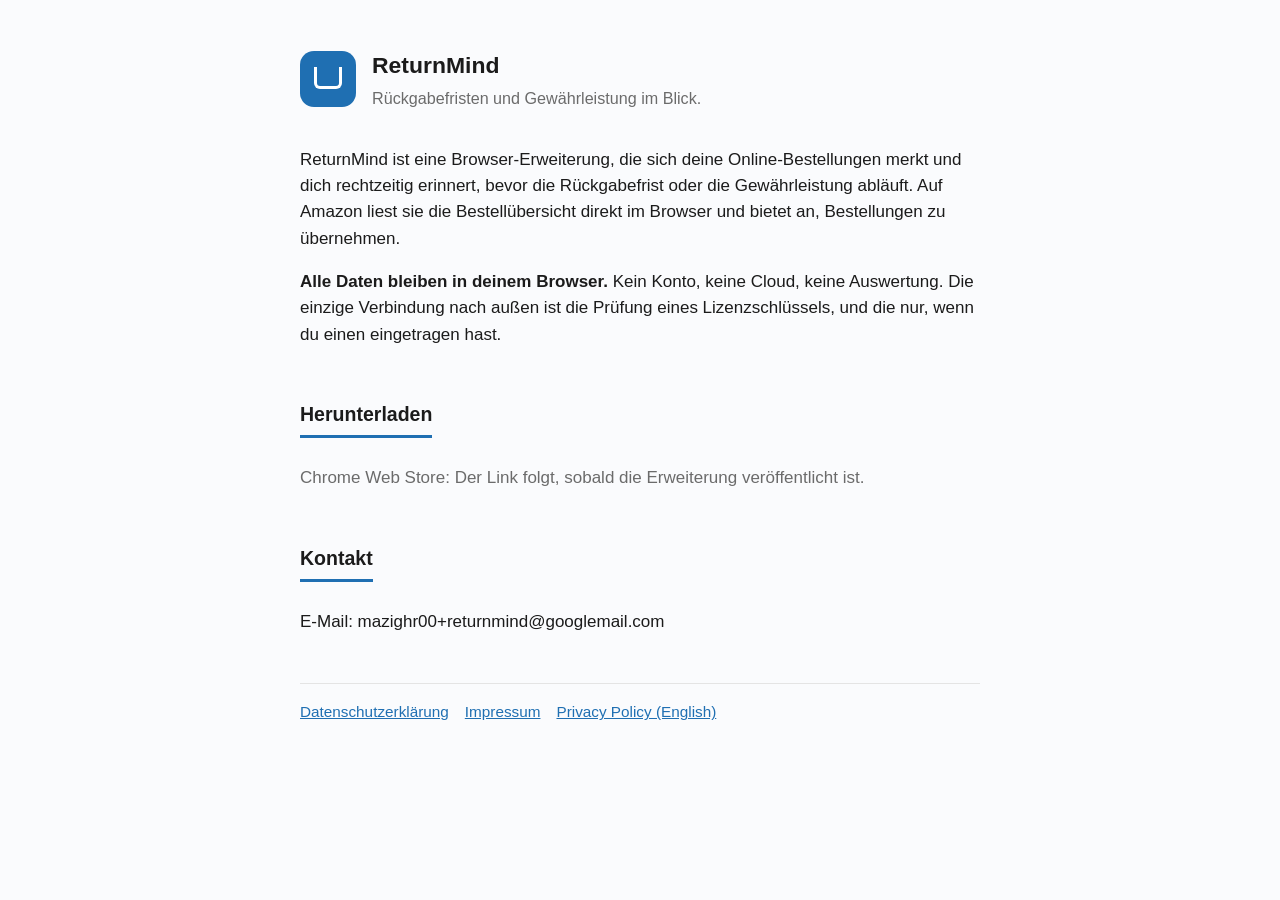
==== index.html @ fb7543d6 "ReturnMind Rechtsseiten (Impressum, Datenschutz)" ====
<!doctype html>
<html lang="de">
<head>
<meta charset="utf-8">
<meta name="viewport" content="width=device-width, initial-scale=1">
<title>ReturnMind – Rückgabefristen und Gewährleistung im Blick</title>
<link rel="stylesheet" href="style.css">
</head>
<body>
<main>
  <header>
    <div class="mark" aria-hidden="true"></div>
    <div><h1><a href="index.html">ReturnMind</a></h1><p>Rückgabefristen und Gewährleistung im Blick.</p></div>
  </header>

  <p>ReturnMind ist eine Browser-Erweiterung, die sich deine Online-Bestellungen merkt und dich rechtzeitig erinnert, bevor die Rückgabefrist oder die Gewährleistung abläuft. Auf Amazon liest sie die Bestellübersicht direkt im Browser und bietet an, Bestellungen zu übernehmen.</p>
  <p><strong>Alle Daten bleiben in deinem Browser.</strong> Kein Konto, keine Cloud, keine Auswertung. Die einzige Verbindung nach außen ist die Prüfung eines Lizenzschlüssels, und die nur, wenn du einen eingetragen hast.</p>

  <h2>Herunterladen</h2>
  <p class="muted">Chrome Web Store: Der Link folgt, sobald die Erweiterung veröffentlicht ist.</p>

  <h2>Kontakt</h2>
  <p>E-Mail: mazighr00+returnmind@googlemail.com</p>

  <footer>
    <nav><a href="datenschutz.html">Datenschutzerklärung</a><a href="impressum.html">Impressum</a><a href="privacy.html">Privacy Policy (English)</a></nav>
  </footer>
</main>
</body>
</html>
---- style.css ----
/* ReturnMind – Rechtsseiten. Eigener Stil, keine fremden Ressourcen. */
:root { --bg: #fafbfd; --ink: #1b1b1b; --blue: #1F6FB2; --muted: #6b6b6b; --line: #e4e4e4; }
html, body { margin: 0; background: var(--bg); color: var(--ink); font: 17px/1.55 -apple-system, BlinkMacSystemFont, "Segoe UI", Helvetica, Arial, sans-serif; }
main { max-width: 680px; margin: 0 auto; padding: 48px 20px 64px; }
header { display: flex; align-items: center; gap: 16px; margin-bottom: 36px; }
header .mark { width: 56px; height: 56px; border-radius: 14px; background: var(--blue); flex: none; position: relative; }
header .mark::after { content: ""; position: absolute; left: 14px; top: 16px; width: 28px; height: 22px; border: 3px solid #fff; border-top: 0; border-radius: 0 0 6px 6px; box-sizing: border-box; }
header h1 { font-size: 1.35rem; margin: 0; } header h1 a { color: inherit; text-decoration: none; }
header p { margin: 2px 0 0; color: var(--muted); font-size: .95rem; }
h2 { font-size: 1.15rem; margin: 34px 0 10px; padding-bottom: 6px; border-bottom: 3px solid var(--blue); display: inline-block; }
h3 { font-size: 1rem; margin: 24px 0 6px; }
ul { padding-left: 22px; }
address { font-style: normal; }
a { color: var(--blue); }
.muted { color: var(--muted); }
footer { margin-top: 48px; color: var(--muted); font-size: .9rem; border-top: 1px solid var(--line); padding-top: 16px; }
footer nav a { margin-right: 16px; }
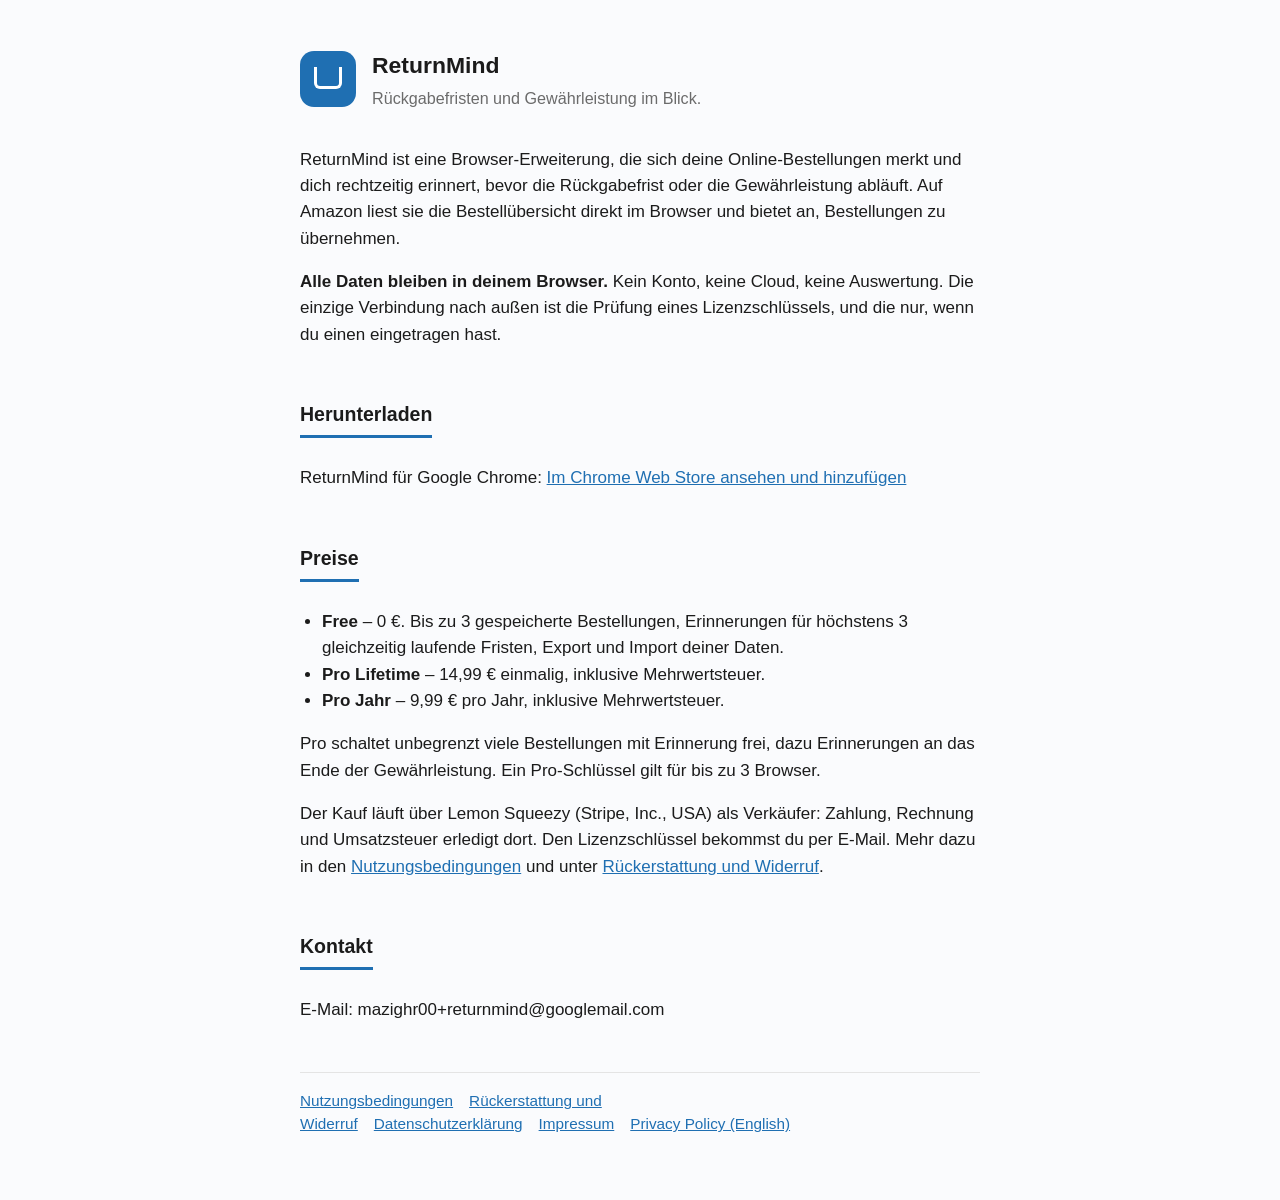
==== commit f28510dd: "Add files via upload" ====
--- a/index.html
+++ b/index.html
@@ -17,13 +17,22 @@
   <p><strong>Alle Daten bleiben in deinem Browser.</strong> Kein Konto, keine Cloud, keine Auswertung. Die einzige Verbindung nach außen ist die Prüfung eines Lizenzschlüssels, und die nur, wenn du einen eingetragen hast.</p>
 
   <h2>Herunterladen</h2>
-  <p class="muted">Chrome Web Store: Der Link folgt, sobald die Erweiterung veröffentlicht ist.</p>
+  <p>ReturnMind für Google Chrome: <a href="https://chromewebstore.google.com/detail/returnmind/chacfckommkieendpbabmgeegkioldlp">Im Chrome Web Store ansehen und hinzufügen</a></p>
+
+  <h2>Preise</h2>
+  <ul>
+    <li><strong>Free</strong> – 0&nbsp;€. Bis zu 3 gespeicherte Bestellungen, Erinnerungen für höchstens 3 gleichzeitig laufende Fristen, Export und Import deiner Daten.</li>
+    <li><strong>Pro Lifetime</strong> – 14,99&nbsp;€ einmalig, inklusive Mehrwertsteuer.</li>
+    <li><strong>Pro Jahr</strong> – 9,99&nbsp;€ pro Jahr, inklusive Mehrwertsteuer.</li>
+  </ul>
+  <p>Pro schaltet unbegrenzt viele Bestellungen mit Erinnerung frei, dazu Erinnerungen an das Ende der Gewährleistung. Ein Pro-Schlüssel gilt für bis zu 3 Browser.</p>
+  <p>Der Kauf läuft über Lemon Squeezy (Stripe, Inc., USA) als Verkäufer: Zahlung, Rechnung und Umsatzsteuer erledigt dort. Den Lizenzschlüssel bekommst du per E-Mail. Mehr dazu in den <a href="nutzungsbedingungen.html">Nutzungsbedingungen</a> und unter <a href="rueckerstattung.html">Rückerstattung und Widerruf</a>.</p>
 
   <h2>Kontakt</h2>
   <p>E-Mail: mazighr00+returnmind@googlemail.com</p>
 
   <footer>
-    <nav><a href="datenschutz.html">Datenschutzerklärung</a><a href="impressum.html">Impressum</a><a href="privacy.html">Privacy Policy (English)</a></nav>
+    <nav><a href="nutzungsbedingungen.html">Nutzungsbedingungen</a><a href="rueckerstattung.html">Rückerstattung und Widerruf</a><a href="datenschutz.html">Datenschutzerklärung</a><a href="impressum.html">Impressum</a><a href="privacy.html">Privacy Policy (English)</a></nav>
   </footer>
 </main>
 </body>
